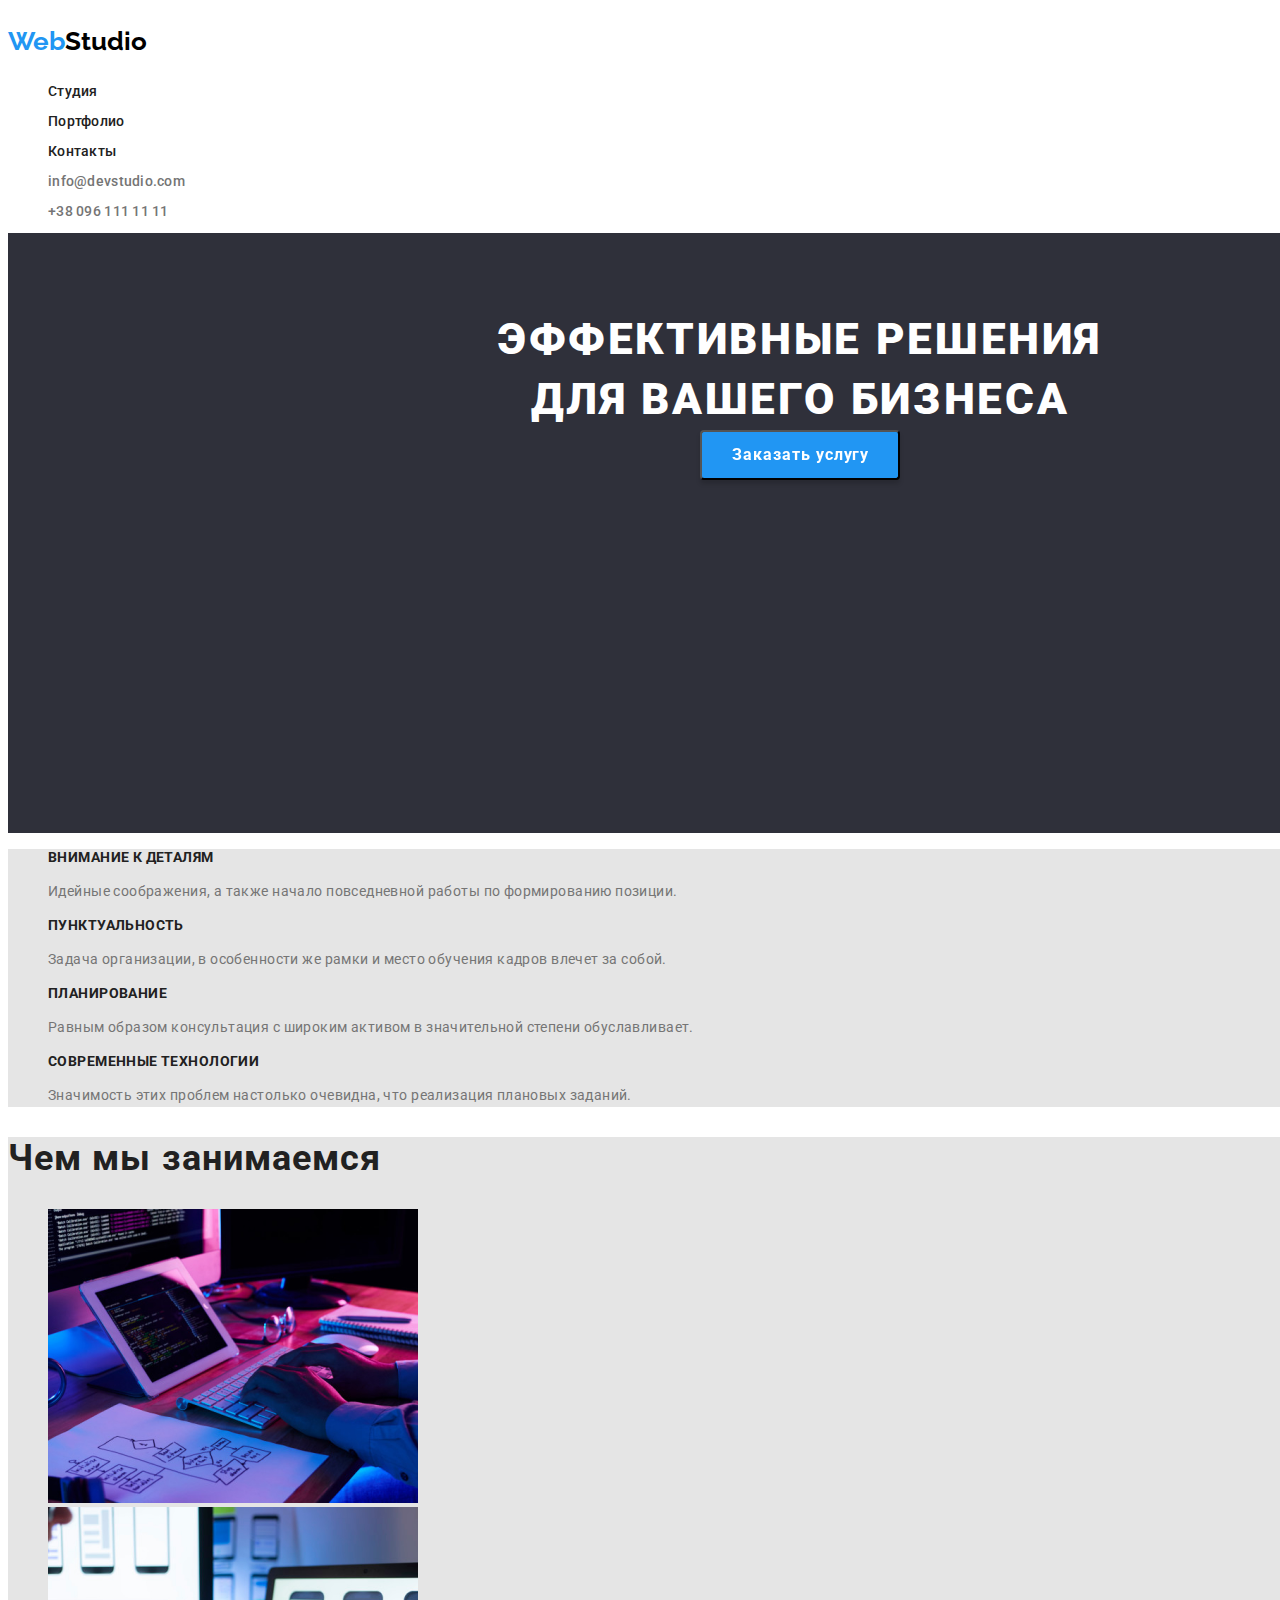
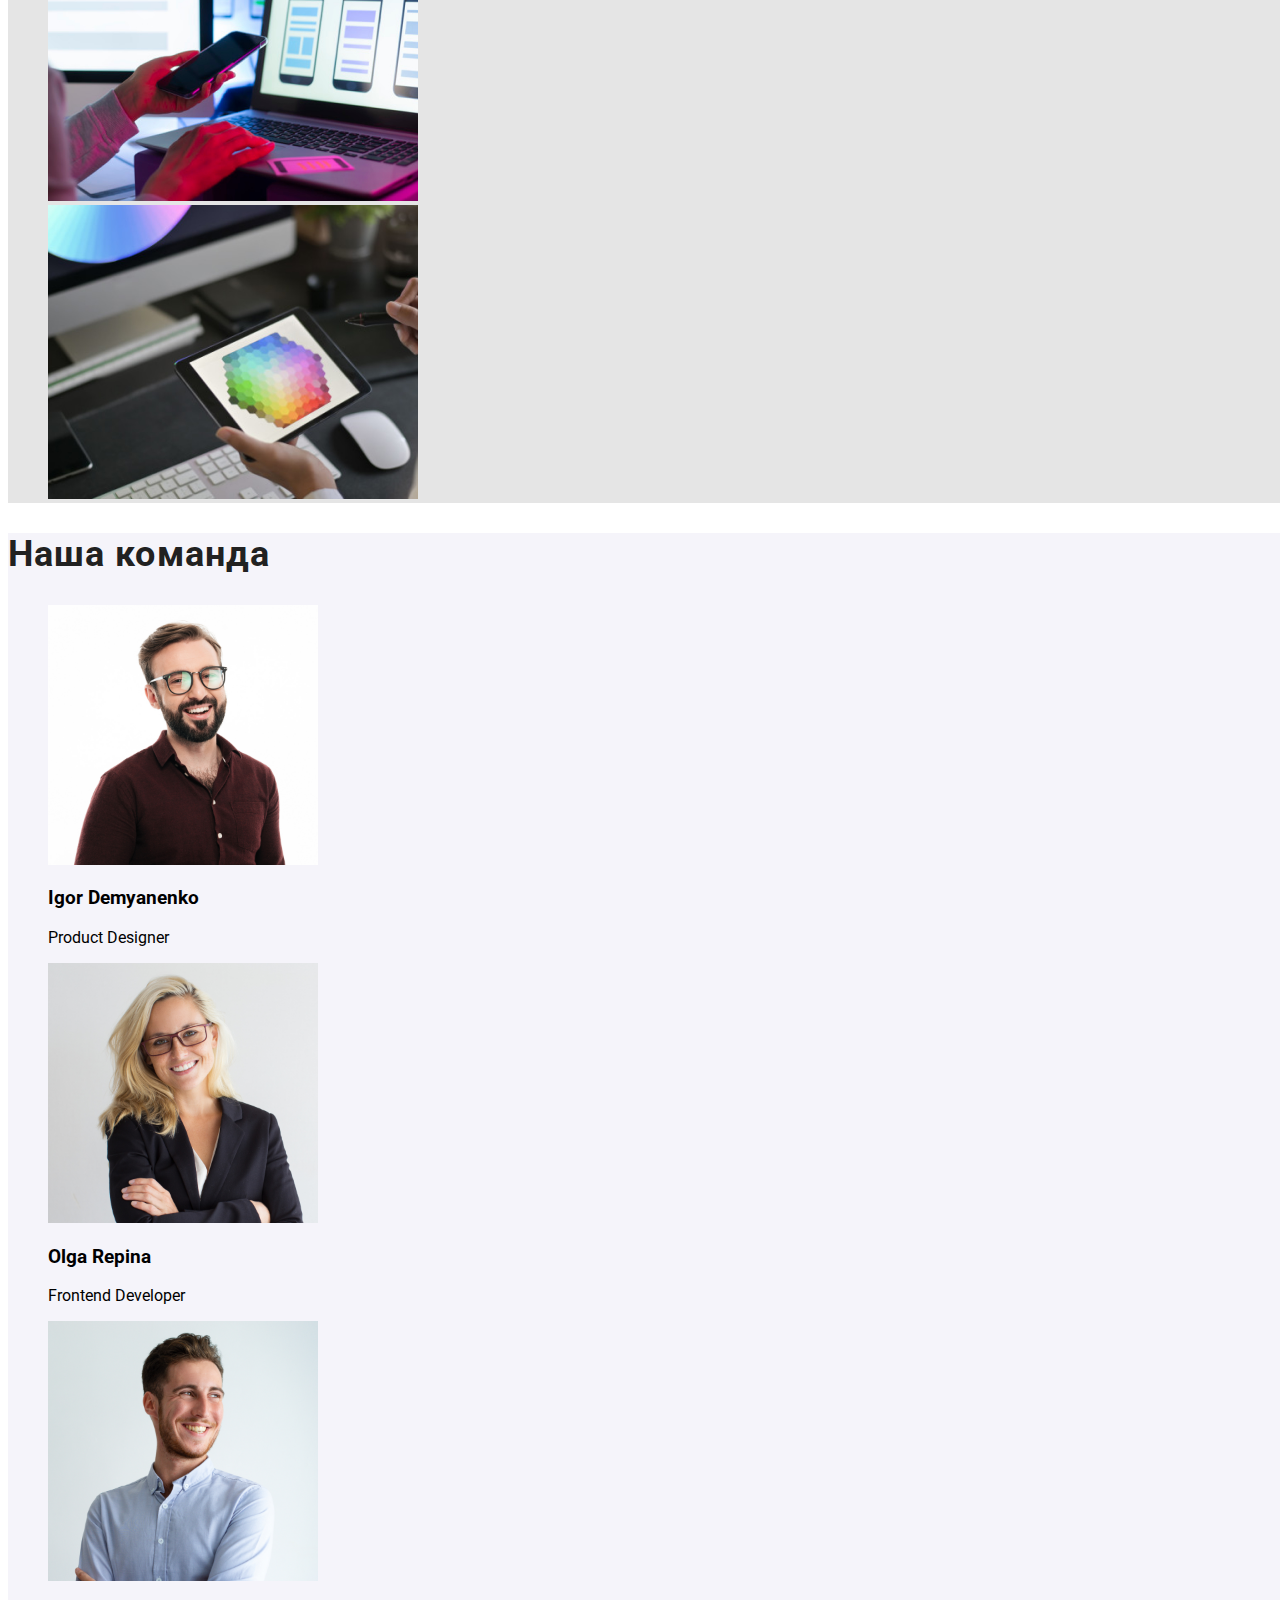
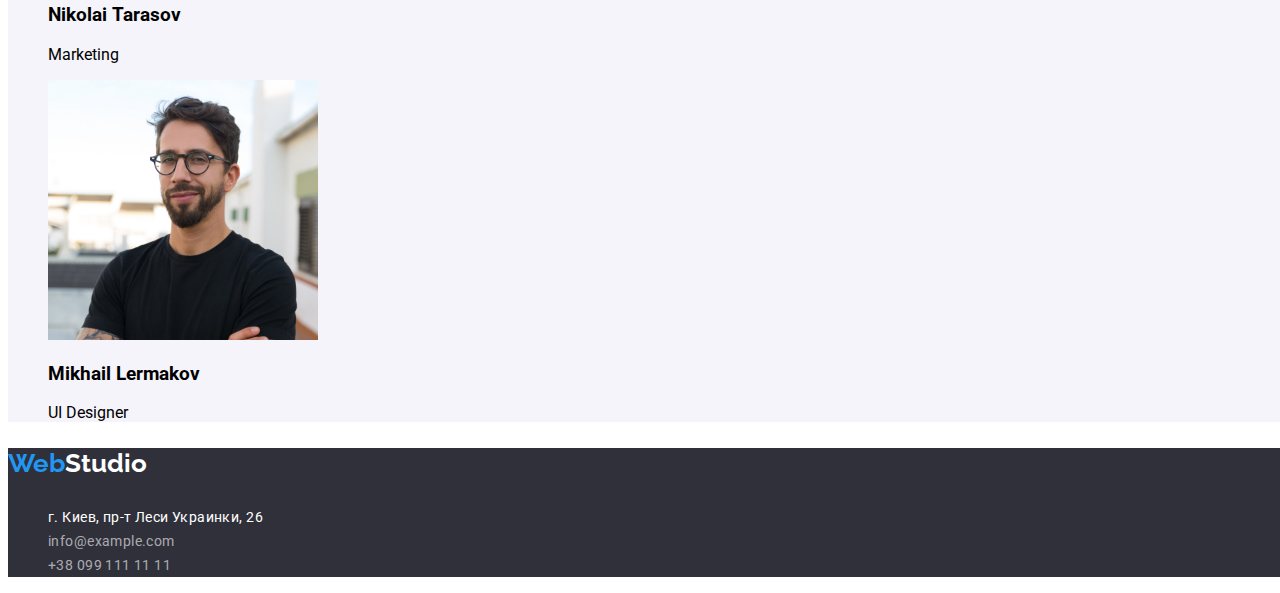
==== index.html @ 599d82c7 "My first sending HW-2" ====
<!DOCTYPE html>
<html lang="ru">
  <head>
    <meta charset="UTF-8" />
    <meta http-equiv="X-UA-Compatible" content="IE=edge" />
    <meta name="viewport" content="width=device-width, initial-scale=1.0" />
    <link rel="stylesheet" href="/css/index.css" />
    <link rel="preconnect" href="https://fonts.googleapis.com" />
    <link rel="preconnect" href="https://fonts.gstatic.com" crossorigin />
    <link
      href="https://fonts.googleapis.com/css2?family=Raleway:wght@700&display=swap"
      rel="stylesheet"
    />
    <link rel="preconnect" href="https://fonts.googleapis.com" />
    <link rel="preconnect" href="https://fonts.gstatic.com" crossorigin />
    <link
      href="https://fonts.googleapis.com/css2?family=Roboto&display=swap"
      rel="stylesheet"
    />
    <link rel="preconnect" href="https://fonts.googleapis.com" />
    <link rel="preconnect" href="https://fonts.gstatic.com" crossorigin />
    <link
      href="https://fonts.googleapis.com/css2?family=Roboto:wght@500&display=swap"
      rel="stylesheet"
    />
    <link rel="preconnect" href="https://fonts.googleapis.com" />
    <link rel="preconnect" href="https://fonts.gstatic.com" crossorigin />
    <link
      href="https://fonts.googleapis.com/css2?family=Roboto:wght@700&display=swap"
      rel="stylesheet"
    />
    <title>Document</title>
  </head>
  <body>
    <header class="header-backgroud">
      <nav>
        <a class="header-logo-link" href="./index.html"
          ><p class="header-logo">
            <span class="header-logo-web">Web</span>Studio
          </p>
        </a>
        <ul class="menu-list">
          <li class="menu-list-item">Студия</li>
          <li class="menu-list-item">
            <a class="menu-list-item" href="./portfolio.html"
              ><p>Портфолио</p></a
            >
          </li>
          <li class="menu-list-item">Контакты</li>
        </ul>
      </nav>
      <ul class="contacts-list">
        <li>
          <a class="contact-list-item" href="mailto:info@devstudio.com"
            ><p class="contact-list-item">info@devstudio.com</p></a
          >
        </li>
        <li>
          <a class="contact-list-item" href="tel:+380991111111"
            ><p class="contact-list-item">+38 096 111 11 11</p></a
          >
        </li>
      </ul>
    </header>
    <main>
      <section class="hero">
        <h1 class="hero-text">ЭФФЕКТИВНЫЕ РЕШЕНИЯ ДЛЯ ВАШЕГО БИЗНЕСА</h1>
        <button class="hero-button">
          <p class="hero-button-text">Заказать услугу</p>
        </button>
      </section>
      <section class="about-company-background">
        <h2 class="visually-hidden">Коротко о нашей компании и подходе</h2>
        <ul class="about-us-list">
          <li>
            <h3 class="about-us-list-head">ВНИМАНИЕ К ДЕТАЛЯМ</h3>
            <p class="about-us-list-text">
              Идейные соображения, а также начало повседневной работы по
              формированию позиции.
            </p>
          </li>
          <li>
            <h3 class="about-us-list-head">ПУНКТУАЛЬНОСТЬ</h3>
            <p class="about-us-list-text">
              Задача организации, в особенности же рамки и место обучения кадров
              влечет за собой.
            </p>
          </li>
          <li>
            <h3 class="about-us-list-head">ПЛАНИРОВАНИЕ</h3>
            <p class="about-us-list-text">
              Равным образом консультация с широким активом в значительной
              степени обуславливает.
            </p>
          </li>
          <li>
            <h3 class="about-us-list-head">СОВРЕМЕННЫЕ ТЕХНОЛОГИИ</h3>
            <p class="about-us-list-text">
              Значимость этих проблем настолько очевидна, что реализация
              плановых заданий.
            </p>
          </li>
        </ul>
      </section>
      <section class="what-do-we-do-background">
        <h2 class="what-do-we-do">Чем мы занимаемся</h2>
        <ul class="what-do-we-do-list">
          <li>
            <img
              width="370"
              height="294"
              src="images/photo1.jpg"
              alt="photo from section what do we do"
            />
          </li>
          <li>
            <img
              width="370"
              height="294"
              src="images/photo2.jpg"
              alt="photo from section what do we do"
            />
          </li>
          <li>
            <img
              width="370"
              height="294"
              src="images/photo3.jpg"
              alt="photo from section what do we do"
            />
          </li>
        </ul>
      </section>
    </main>
    <section class="our-team-background">
      <h2 class="our-team">Наша команда</h2>
      <ul class="our-team-list">
        <li>
          <img
            width="270"
            height="260"
            src="images/igordemyanenko.jpg"
            alt="photo from section our team"
          />
          <h3>Igor Demyanenko</h3>
          <p>Product Designer</p>
        </li>
        <li>
          <img
            width="270"
            height="260"
            src="images/olgarepina.jpg"
            alt="photo from section our team"
          />
          <h3>Olga Repina</h3>
          <p>Frontend Developer</p>
        </li>
        <li>
          <img
            width="270"
            height="260"
            src="images/nikolaitarasov.jpg"
            alt="photo from section our team"
          />
          <h3>Nikolai Tarasov</h3>
          <p>Marketing</p>
        </li>
        <li>
          <img
            width="270"
            height="260"
            src="images/mikhailermakov.jpg"
            alt="photo from section our team"
          />
          <h3>Mikhail Lermakov</h3>
          <p>UI Designer</p>
        </li>
      </ul>
    </section>
    <footer class="footer-background">
      <a class="footer-logo-link" href="./index.html"
        ><p class="footer-logo">
          <span class="footer-logo-web">Web</span>Studio
        </p>
      </a>
      <address>
        <ul class="footer-adress-list">
          <li>
            <a class="footer-adress-list-adress" href=""
              >г. Киев, пр-т Леси Украинки, 26</a
            >
          </li>
          <li>
            <a class="footer-adress-list-email" href="mailto:info@example.com"
              >info@example.com</a
            >
          </li>
          <li>
            <a class="footer-adress-list-phone" href="tel:+380991111111"
              >+38 099 111 11 11</a
            >
          </li>
        </ul>
      </address>
    </footer>
  </body>
</html>
---- css/index.css ----
/*----------------------------- GLOBAL -----------------------------*/

body {
  font-family: "Roboto", sans-serif;
  width: 1600px;
}

.visually-hidden {
  position: absolute;
  clip: rect(0 0 0 0);
  width: 1px;
  height: 1px;
  margin: -1px;
}

/*----------------------------- HEADER -----------------------------*/

.header-backgroud {
  background-color: #ffffff;
}

.header-logo {
  color: #000000;
  font-family: "Raleway", sans-serif;
  font-style: normal;
  font-weight: 700;
  font-size: 26px;
  line-height: 31px;
}

.header-logo-web {
  color: #2196f3;
  font-family: "Raleway", sans-serif;
  font-style: normal;
  font-weight: 700;
  font-size: 26px;
  line-height: 31px;
}

.header-logo-link {
  text-decoration: none;
}

.menu-list {
  list-style-type: none;
  color: #212121;
  font-family: "Roboto";
  font-style: normal;
  font-weight: 500;
  font-size: 14px;
  line-height: 16px;
  letter-spacing: 0.02em;
}

.menu-list-item {
  color: #212121;
  text-decoration: none;
}

.menu-list-item:hover {
  color: #2196f3;
  text-decoration: none;
}

.contacts-list {
  list-style-type: none;
  font-family: "Roboto";
  font-style: normal;
  font-weight: 500;
  font-size: 14px;
  line-height: 16px;
  letter-spacing: 0.02em;
  color: #757575;
}

.contact-list-item {
  text-decoration: none;
  font-family: "Roboto";
  font-style: normal;
  font-weight: 500;
  font-size: 14px;
  line-height: 16px;
  letter-spacing: 0.02em;
  color: #757575;
}

.contact-list-item:hover {
  color: #2196f3;
}

/*----------------------------- SECTION-1 -----------------------------*/

.hero {
  width: 1600px;
  height: 600px;
  background-color: #2f303a;
}

.hero-text {
  position: absolute;
  width: 696px;
  height: 120px;
  left: 452px;
  top: 280px;
  font-family: "Roboto";
  font-style: normal;
  font-weight: 900;
  font-size: 44px;
  line-height: 60px;
  text-align: center;
  letter-spacing: 0.06em;
  text-transform: uppercase;
  color: #ffffff;
}

.hero-button {
  position: absolute;
  width: 200px;
  height: 50px;
  left: 700px;
  top: 430px;
  background: #2196f3;
  box-shadow: 0px 4px 4px rgba(0, 0, 0, 0.15);
  border-radius: 4px;
}

.hero-button-text {
  position: sticky;
  width: 138px;
  height: 10px;
  left: 732px;
  top: 440px;
  font-family: "Roboto";
  font-style: normal;
  font-weight: 700;
  font-size: 16px;
  line-height: 30px;
  display: flex;
  align-items: center;
  text-align: center;
  letter-spacing: 0.06em;
  color: #ffffff;
}

/*----------------------------- SECTION-2 -----------------------------*/

.about-company-background {
  background: #e5e5e5;
}
.about-us-list {
  list-style: none;
}

.about-us-list-head {
  font-family: "Roboto";
  font-style: normal;
  font-weight: 700;
  font-size: 14px;
  line-height: 16px;
  letter-spacing: 0.03em;
  text-transform: uppercase;
  color: #212121;
}

.about-us-list-text {
  font-family: "Roboto";
  font-style: normal;
  font-weight: 400;
  font-size: 14px;
  line-height: 24px;
  letter-spacing: 0.03em;
  color: #757575;
}

/*----------------------------- SECTION-3 -----------------------------*/

.what-do-we-do-background {
  background: #e5e5e5;
}

.what-do-we-do {
  font-family: "Roboto";
  font-style: normal;
  font-weight: 700;
  font-size: 36px;
  line-height: 42px;
  letter-spacing: 0.03em;
  color: #212121;
}

.what-do-we-do-list {
  list-style-type: none;
}

/*----------------------------- SECTION-4 -----------------------------*/

.our-team-background {
  background: #f5f4fa;
}
.our-team {
  font-family: "Roboto";
  font-style: normal;
  font-weight: 700;
  font-size: 36px;
  line-height: 42px;
  letter-spacing: 0.03em;
  color: #212121;
}

.our-team-list {
  list-style-type: none;
}
/*----------------------------- FOOTER -----------------------------*/

.footer-background {
  background: #2f303a;
}

.footer-logo {
  color: #ffffff;
  font-family: "Raleway", sans-serif;
  font-style: normal;
  font-weight: 700;
  font-size: 26px;
  line-height: 31px;
}

.footer-logo-web {
  color: #2196f3;
  font-family: "Raleway", sans-serif;
  font-style: normal;
  font-weight: 700;
  font-size: 26px;
  line-height: 31px;
}

.footer-logo-link {
  text-decoration: none;
}

.footer-adress-list {
  list-style-type: none;
}

.footer-adress-list-adress {
  font-family: "Roboto";
  font-style: normal;
  font-weight: 400;
  font-size: 14px;
  line-height: 24px;
  letter-spacing: 0.03em;
  color: #ffffff;
  text-decoration: none;
}
.footer-adress-list-email {
  font-family: "Roboto";
  font-style: normal;
  font-weight: 400;
  font-size: 14px;
  line-height: 24px;
  letter-spacing: 0.03em;
  color: rgba(255, 255, 255, 0.6);
  text-decoration: none;
}
.footer-adress-list-phone {
  font-family: "Roboto";
  font-style: normal;
  font-weight: 400;
  font-size: 14px;
  line-height: 24px;
  letter-spacing: 0.03em;
  color: rgba(255, 255, 255, 0.6);
  text-decoration: none;
}
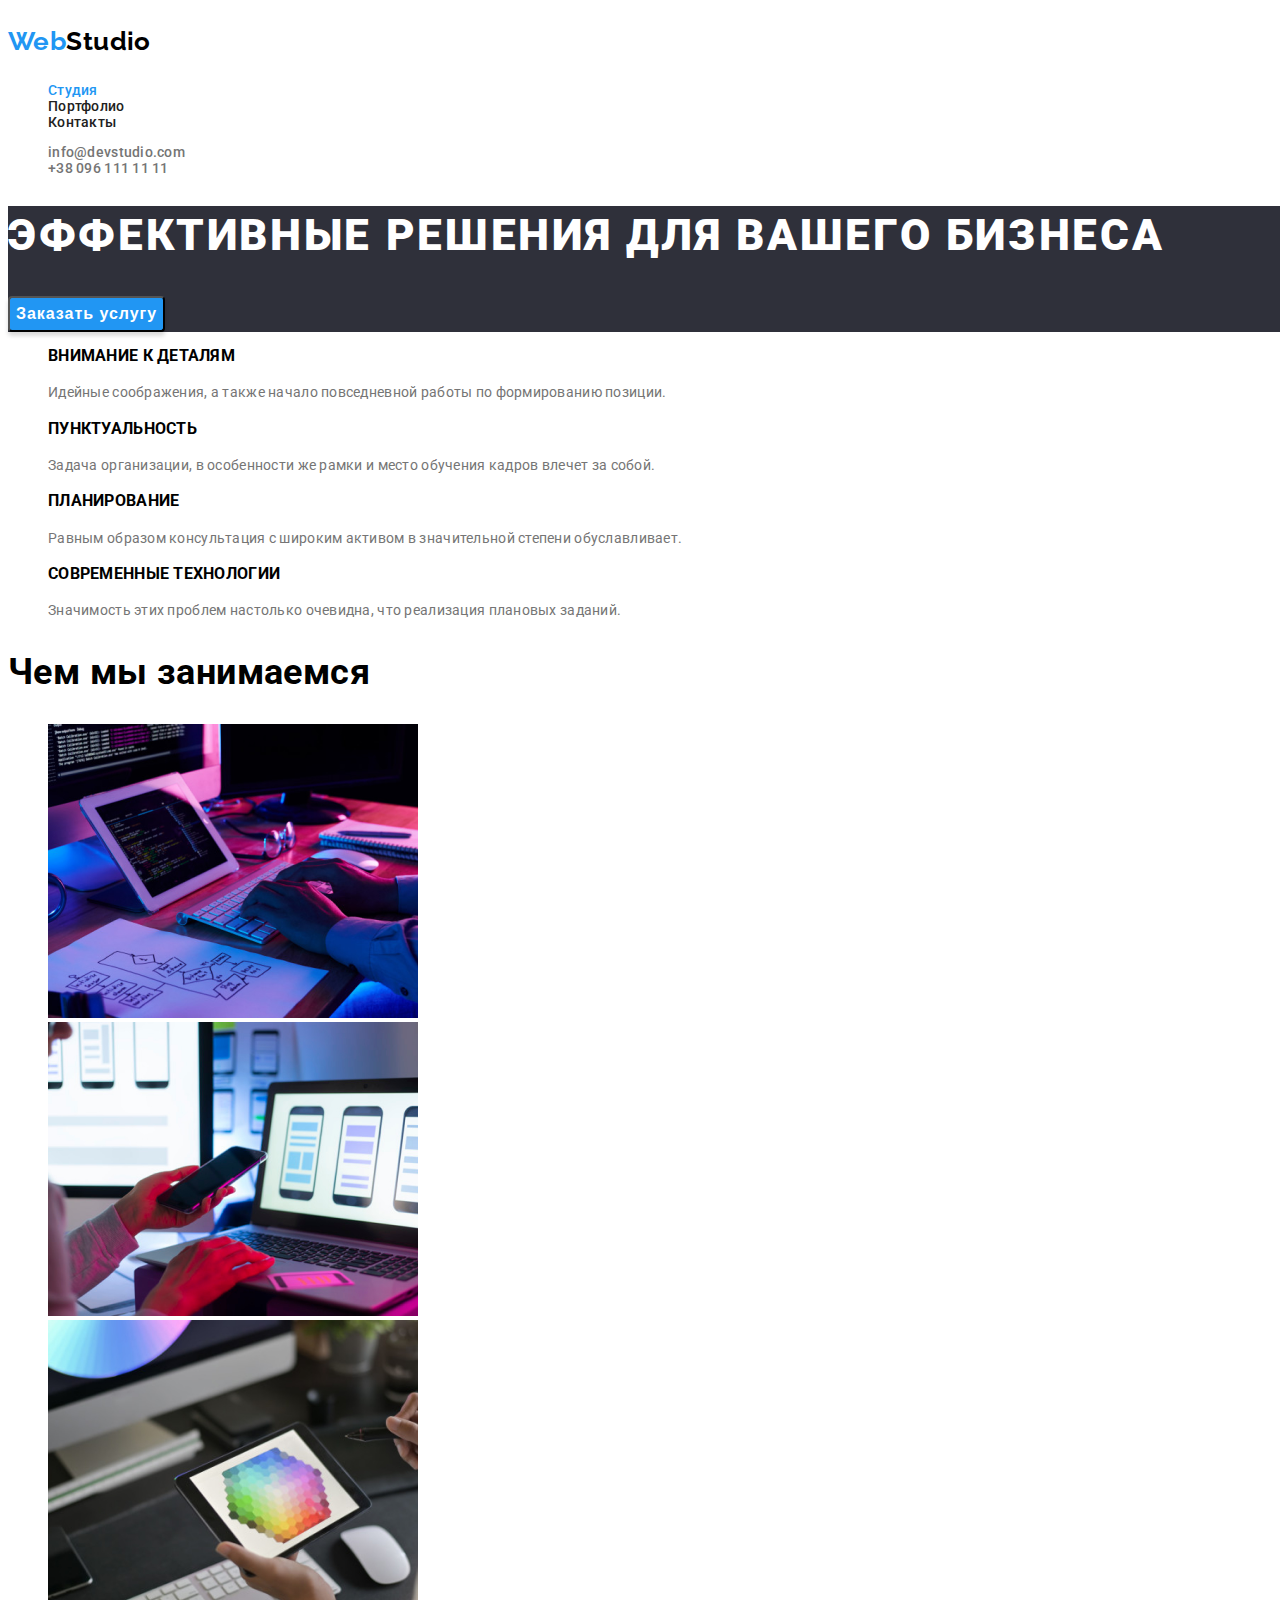
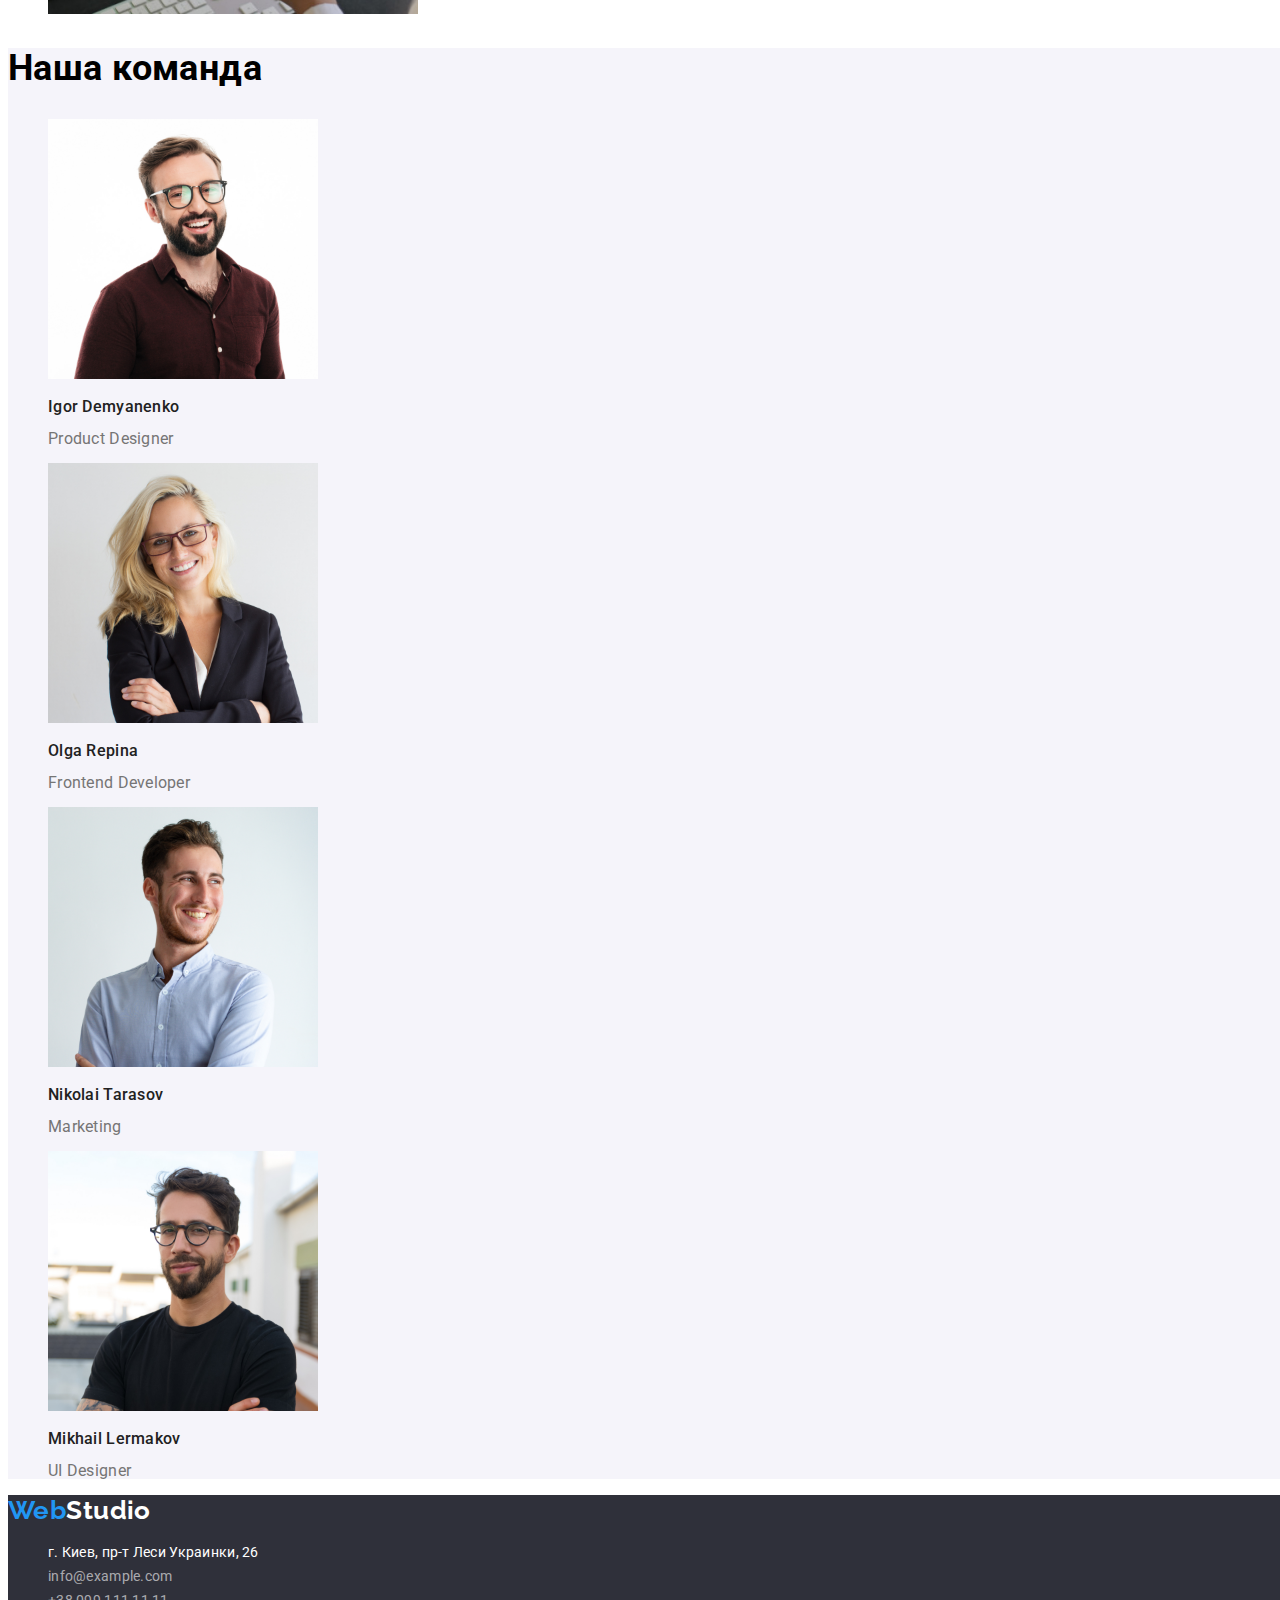
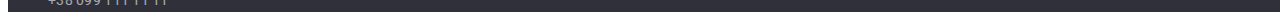
==== commit 72a2f17d: "my hw 2" ====
--- a/index.html
+++ b/index.html
@@ -4,60 +4,46 @@
     <meta charset="UTF-8" />
     <meta http-equiv="X-UA-Compatible" content="IE=edge" />
     <meta name="viewport" content="width=device-width, initial-scale=1.0" />
-    <link rel="stylesheet" href="/css/index.css" />
+    <link rel="stylesheet" href="./css/syles.css" />
     <link rel="preconnect" href="https://fonts.googleapis.com" />
     <link rel="preconnect" href="https://fonts.gstatic.com" crossorigin />
     <link
       href="https://fonts.googleapis.com/css2?family=Raleway:wght@700&display=swap"
       rel="stylesheet"
     />
-    <link rel="preconnect" href="https://fonts.googleapis.com" />
-    <link rel="preconnect" href="https://fonts.gstatic.com" crossorigin />
     <link
-      href="https://fonts.googleapis.com/css2?family=Roboto&display=swap"
-      rel="stylesheet"
-    />
-    <link rel="preconnect" href="https://fonts.googleapis.com" />
-    <link rel="preconnect" href="https://fonts.gstatic.com" crossorigin />
-    <link
-      href="https://fonts.googleapis.com/css2?family=Roboto:wght@500&display=swap"
-      rel="stylesheet"
-    />
-    <link rel="preconnect" href="https://fonts.googleapis.com" />
-    <link rel="preconnect" href="https://fonts.gstatic.com" crossorigin />
-    <link
-      href="https://fonts.googleapis.com/css2?family=Roboto:wght@700&display=swap"
+      href="https://fonts.googleapis.com/css2?family=Roboto:wght@400;500;700;900&display=swap"
       rel="stylesheet"
     />
     <title>Document</title>
   </head>
   <body>
-    <header class="header-backgroud">
+    <header>
       <nav>
         <a class="header-logo-link" href="./index.html"
           ><p class="header-logo">
             <span class="header-logo-web">Web</span>Studio
           </p>
         </a>
-        <ul class="menu-list">
-          <li class="menu-list-item">Студия</li>
+        <ul class="list-settings">
+          <li>
+            <a href="./index.html" class="menu-list-item-active">Студия</a>
+          </li>
           <li class="menu-list-item">
-            <a class="menu-list-item" href="./portfolio.html"
-              ><p>Портфолио</p></a
-            >
+            <a class="menu-list-item" href="./portfolio.html">Портфолио</a>
           </li>
           <li class="menu-list-item">Контакты</li>
         </ul>
       </nav>
-      <ul class="contacts-list">
+      <ul class="list-settings">
         <li>
           <a class="contact-list-item" href="mailto:info@devstudio.com"
-            ><p class="contact-list-item">info@devstudio.com</p></a
+            >info@devstudio.com</a
           >
         </li>
         <li>
           <a class="contact-list-item" href="tel:+380991111111"
-            ><p class="contact-list-item">+38 096 111 11 11</p></a
+            >+38 096 111 11 11</a
           >
         </li>
       </ul>
@@ -65,13 +51,11 @@
     <main>
       <section class="hero">
         <h1 class="hero-text">ЭФФЕКТИВНЫЕ РЕШЕНИЯ ДЛЯ ВАШЕГО БИЗНЕСА</h1>
-        <button class="hero-button">
-          <p class="hero-button-text">Заказать услугу</p>
-        </button>
+        <button class="hero-button">Заказать услугу</button>
       </section>
-      <section class="about-company-background">
+      <section>
         <h2 class="visually-hidden">Коротко о нашей компании и подходе</h2>
-        <ul class="about-us-list">
+        <ul class="list-settings">
           <li>
             <h3 class="about-us-list-head">ВНИМАНИЕ К ДЕТАЛЯМ</h3>
             <p class="about-us-list-text">
@@ -102,9 +86,9 @@
           </li>
         </ul>
       </section>
-      <section class="what-do-we-do-background">
-        <h2 class="what-do-we-do">Чем мы занимаемся</h2>
-        <ul class="what-do-we-do-list">
+      <section>
+        <h2 class="name-section">Чем мы занимаемся</h2>
+        <ul class="list-settings">
           <li>
             <img
               width="370"
@@ -133,8 +117,8 @@
       </section>
     </main>
     <section class="our-team-background">
-      <h2 class="our-team">Наша команда</h2>
-      <ul class="our-team-list">
+      <h2 class="name-section">Наша команда</h2>
+      <ul class="list-settings">
         <li>
           <img
             width="270"
@@ -142,8 +126,8 @@
             src="images/igordemyanenko.jpg"
             alt="photo from section our team"
           />
-          <h3>Igor Demyanenko</h3>
-          <p>Product Designer</p>
+          <h3 class="our-teammate">Igor Demyanenko</h3>
+          <p class="our-teammate-description">Product Designer</p>
         </li>
         <li>
           <img
@@ -152,8 +136,8 @@
             src="images/olgarepina.jpg"
             alt="photo from section our team"
           />
-          <h3>Olga Repina</h3>
-          <p>Frontend Developer</p>
+          <h3 class="our-teammate">Olga Repina</h3>
+          <p class="our-teammate-description">Frontend Developer</p>
         </li>
         <li>
           <img
@@ -162,8 +146,8 @@
             src="images/nikolaitarasov.jpg"
             alt="photo from section our team"
           />
-          <h3>Nikolai Tarasov</h3>
-          <p>Marketing</p>
+          <h3 class="our-teammate">Nikolai Tarasov</h3>
+          <p class="our-teammate-description">Marketing</p>
         </li>
         <li>
           <img
@@ -172,31 +156,27 @@
             src="images/mikhailermakov.jpg"
             alt="photo from section our team"
           />
-          <h3>Mikhail Lermakov</h3>
-          <p>UI Designer</p>
+          <h3 class="our-teammate">Mikhail Lermakov</h3>
+          <p class="our-teammate-description">UI Designer</p>
         </li>
       </ul>
     </section>
     <footer class="footer-background">
-      <a class="footer-logo-link" href="./index.html"
-        ><p class="footer-logo">
-          <span class="footer-logo-web">Web</span>Studio
-        </p>
+      <a class="footer-logo-link" href="./index.html">
+        <span class="footer-logo-web">Web</span>Studio
       </a>
       <address>
-        <ul class="footer-adress-list">
+        <ul class="list-settings">
           <li>
-            <a class="footer-adress-list-adress" href=""
-              >г. Киев, пр-т Леси Украинки, 26</a
-            >
+            <a class="footer-adress" href="">г. Киев, пр-т Леси Украинки, 26</a>
           </li>
           <li>
-            <a class="footer-adress-list-email" href="mailto:info@example.com"
+            <a class="footer-item" href="mailto:info@example.com"
               >info@example.com</a
             >
           </li>
           <li>
-            <a class="footer-adress-list-phone" href="tel:+380991111111"
+            <a class="footer-item" href="tel:+380991111111"
               >+38 099 111 11 11</a
             >
           </li>
--- a/css/syles.css
+++ b/css/syles.css
@@ -0,0 +1,234 @@
+/*----------------------------- GLOBAL -----------------------------*/
+
+:root {
+  --text-color: #212121;
+  --active-elemnts: #2196f3;
+  --footer-hero-background-color: #2f303a;
+  --grey-color: #757575;
+}
+
+body {
+  font-family: "Roboto", sans-serif;
+  width: 1600px;
+  font-size: 14px;
+  line-height: 114%;
+  background-color: #ffffff;
+  color: var(--textcolor);
+  letter-spacing: 0.03em;
+}
+
+.visually-hidden {
+  position: absolute;
+  clip: rect(0 0 0 0);
+  width: 1px;
+  height: 1px;
+  margin: -1px;
+}
+
+.list-settings {
+  list-style-type: none;
+  font-weight: 500;
+  letter-spacing: 0.02em;
+}
+
+.menu-list-item-active {
+  color: var(--active-elemnts);
+  text-decoration: none;
+}
+
+.contact-list-item {
+  text-decoration: none;
+  font-weight: 500;
+  letter-spacing: 0.02em;
+  color: var(--grey-color);
+}
+
+/*----------------------------- HEADER -----------------------------*/
+
+.header-logo {
+  color: #000000;
+  font-family: "Raleway", sans-serif;
+  font-weight: 700;
+  font-size: 26px;
+  line-height: 31px;
+}
+
+.header-logo-web {
+  color: var(--active-elemnts);
+  font-family: "Raleway", sans-serif;
+  font-weight: 700;
+  font-size: 26px;
+  line-height: 31px;
+}
+
+.header-logo-link {
+  text-decoration: none;
+}
+
+.menu-list-item {
+  text-decoration: none;
+  color: var(--text-color);
+}
+
+.menu-list-item:hover {
+  color: var(--active-elemnts);
+  text-decoration: none;
+}
+
+.contact-list-item:hover {
+  color: var(--active-elemnts);
+}
+
+/*----------------------------- FOOTER -----------------------------*/
+
+.footer-background {
+  background: var(--footer-hero-background-color);
+  color: #ffffff;
+}
+
+.footer-logo-web {
+  color: var(--active-elemnts);
+  font-family: "Raleway", sans-serif;
+  font-weight: 700;
+  font-size: 26px;
+  line-height: 119%;
+}
+
+.footer-logo-link {
+  text-decoration: none;
+  color: #ffffff;
+  font-family: "Raleway", sans-serif;
+  font-weight: 700;
+  font-size: 26px;
+  line-height: 119%;
+}
+
+.footer-adress {
+  font-style: normal;
+  font-weight: 400;
+  line-height: 24px;
+  color: #ffffff;
+  text-decoration: none;
+}
+.footer-item {
+  font-style: normal;
+  text-decoration: none;
+  font-weight: 400;
+  line-height: 24px;
+  color: rgba(255, 255, 255, 0.6);
+  text-decoration: none;
+}
+
+/*----------------------------- STUDIO(MAIN PAGE) -----------------------------*/
+
+.name-section {
+  font-weight: 700;
+  font-size: 36px;
+  line-height: 116%;
+}
+
+/*----------------------------- SECTION-1 -----------------------------*/
+
+.hero {
+  background-color: var(--footer-hero-background-color);
+}
+
+.hero-text {
+  font-weight: 900;
+  font-size: 44px;
+  line-height: 136%;
+  letter-spacing: 0.06em;
+  text-transform: uppercase;
+  color: #ffffff;
+}
+
+.hero-button {
+  background: var(--active-elemnts);
+  box-shadow: 0px 4px 4px rgba(0, 0, 0, 0.15);
+  border-radius: 4px;
+  font-weight: 700;
+  font-size: 16px;
+  line-height: 188%;
+  letter-spacing: 0.06em;
+  color: #ffffff;
+  cursor: pointer;
+}
+
+/*----------------------------- SECTION-2 -----------------------------*/
+
+.about-us-list-head {
+  font-weight: 700;
+  text-transform: uppercase;
+}
+
+.about-us-list-text {
+  font-weight: 400;
+  line-height: 24px;
+  color: var(--grey-color);
+}
+
+/*----------------------------- SECTION-3 -----------------------------*/
+
+/*----------------------------- SECTION-4 -----------------------------*/
+
+.our-team-background {
+  background: #f5f4fa;
+}
+
+.our-teammate {
+  font-weight: 500;
+  font-size: 16px;
+  color: var(--text-color);
+}
+
+.our-teammate-description {
+  font-weight: 400;
+  font-size: 16px;
+  color: var(--grey-color);
+}
+
+/*----------------------------- PORTFOLIO -----------------------------*/
+
+/*----------------------------- SECTION-1 -----------------------------*/
+
+.button {
+  background: #f5f4fa;
+  border-radius: 4px;
+  border-style: none;
+
+  font-weight: 500;
+  font-size: 16px;
+  line-height: 162%;
+}
+.button-text {
+  font-weight: 500;
+  font-size: 16px;
+  line-height: 162%;
+}
+
+.button:hover {
+  color: #ffffff;
+  border-radius: 4px;
+  background: var(--active-elemnts);
+  box-shadow: 0px 3px 1px rgba(0, 0, 0, 0.1), 0px 1px 2px rgba(0, 0, 0, 0.08),
+    0px 2px 2px rgba(0, 0, 0, 0.12);
+  cursor: pointer;
+  font-weight: 500;
+  font-size: 16px;
+  line-height: 162%;
+}
+
+.project-name {
+  font-weight: 700;
+  font-size: 18px;
+  line-height: 200%;
+  letter-spacing: 0.06em;
+  color: var(--text-color);
+}
+
+.project-description {
+  font-weight: 400;
+  font-size: 16px;
+  line-height: 188%;
+  color: var(--grey-color);
+}
